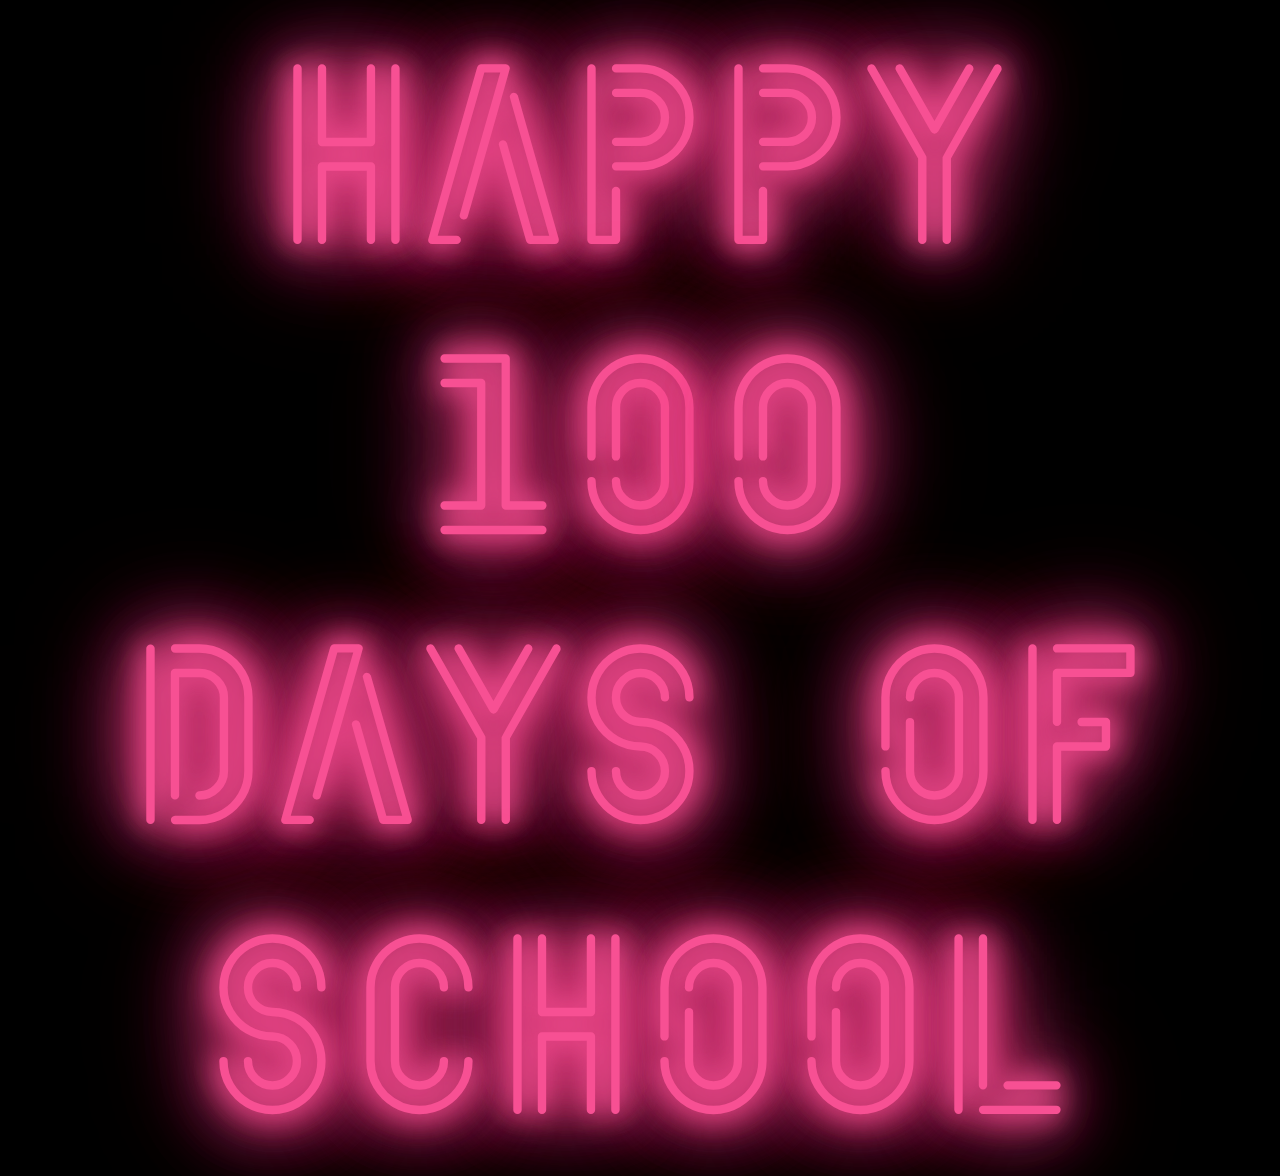
==== 100Days.html @ de39a215 "100th day" ====
<!DOCTYPE html>
<html lang="en">
	<head>
		<meta charset="UTF-8" />
		<meta http-equiv="X-UA-Compatible" content="IE=edge" />
		<meta name="viewport" content="width=device-width, initial-scale=1.0" />
		<title>Document</title>
		<link rel="preconnect" href="/NeonSans.otf">
		<link rel="stylesheet" href="100Days.css"></link>
	</head>
	<body>
		<div class="neonSign">Happy <span class="flash">10</span>0</div>
		<div class="neonSign">days of</div>
		<div class="neonSign">School</div>
	</body>
</html>
---- 100Days.css ----
:root {
	--main: #f75093;
	--secondary: #e9347c;
}

* {
	background-color: black;
	color: var(--main);
}
@font-face {
	font-family: 'Neon Sans';
	src: url('/NeonSans.otf');
}

.flash {
	animation: neonFlash 4s infinite;
	background-color: transparent;
}
.flashRev {
	animation: neonFlash 4s infinite reverse;
	background-color: transparent;
}

.neonSign {
	font-family: 'Neon Sans';
	vertical-align: middle;
	text-align: center;
	align-items: center;
	padding: 0;
	font-size: 28vh;
	color: var(--main);
	text-shadow: 0 0 1.5rem var(--main), 0 0 2rem var(--main),
		0 0 3rem var(--main), 0 0 4rem var(--secondary), 0 0 5rem var(--secondary),
		0 0 6rem var(--secondary), 0 0 7rem var(--secondary),
		0 0 8rem var(--secondary);
}

.container {
	display: inline-flex;
}

.col {
	flex-direction: column;
}

.names {
	font-family: 'Neon Sans';
	vertical-align: middle;
	text-align: center;
	align-items: center;
	padding: 0;
	width: 95vw;
	font-size: 5vh;
	color: var(--main);
	text-shadow: 0 0 0.5rem var(--main), 0 0 1rem var(--main),
		0 0 1.5rem var(--main), 0 0 2rem var(--secondary),
		0 0 2.5rem var(--secondary), 0 0 3rem var(--secondary),
		0 0 3.5rem var(--secondary), 0 0 4rem var(--secondary);
}
.transparent-bg {
	background-color: transparent;
}

@keyframes neonFlash {
	0% {
		text-shadow: 0 0 1.5rem var(--main), 0 0 2rem var(--main),
			0 0 3rem var(--main), 0 0 4rem var(--secondary), 0 0 5rem var(--secondary),
			0 0 6rem var(--secondary), 0 0 7rem var(--secondary),
			0 0 8rem var(--secondary);
	}
	5% {
		text-shadow: 0 0 1.5rem var(--main), 0 0 2rem var(--main),
			0 0 3rem var(--main), 0 0 4rem var(--secondary), 0 0 5rem var(--secondary),
			0 0 6rem var(--secondary), 0 0 7rem var(--secondary),
			0 0 8rem var(--secondary);
	}
	7% {
		color: #5a1a34;
		text-shadow: none;
	}
	9% {
		text-shadow: 0 0 0.5rem var(--main), 0 0 1rem var(--main),
			0 0 1.5rem var(--main), 0 0 2rem var(--secondary),
			0 0 2.5rem var(--secondary), 0 0 3rem var(--secondary),
			0 0 3.5rem var(--secondary), 0 0 4rem var(--secondary);
		color: #83284c;
	}
	11% {
		color: #5a1a34;
		text-shadow: none;
	}
	13% {
		text-shadow: 0 0 0.5rem var(--main), 0 0 1rem var(--main),
			0 0 1.5rem var(--main), 0 0 2rem var(--secondary),
			0 0 2.5rem var(--secondary), 0 0 3rem var(--secondary),
			0 0 3.5rem var(--secondary), 0 0 4rem var(--secondary);
		color: #83284c;
	}
	15% {
		color: #5a1a34;
		text-shadow: none;
	}
	17% {
		text-shadow: 0 0 0.5rem var(--main), 0 0 1rem var(--main),
			0 0 1.5rem var(--main), 0 0 2rem var(--secondary),
			0 0 2.5rem var(--secondary), 0 0 3rem var(--secondary),
			0 0 3.5rem var(--secondary), 0 0 4rem var(--secondary);
		color: #83284c;
	}
	19% {
		text-shadow: 0 0 1.5rem var(--main), 0 0 2rem var(--main),
			0 0 3rem var(--main), 0 0 4rem var(--secondary), 0 0 5rem var(--secondary),
			0 0 6rem var(--secondary), 0 0 7rem var(--secondary),
			0 0 8rem var(--secondary);
		color: var(--main);
	}
	100% {
		text-shadow: 0 0 1.5rem var(--main), 0 0 2rem var(--main),
			0 0 3rem var(--main), 0 0 4rem var(--secondary), 0 0 5rem var(--secondary),
			0 0 6rem var(--secondary), 0 0 7rem var(--secondary),
			0 0 8rem var(--secondary);
		color: var(--main);
	}
}
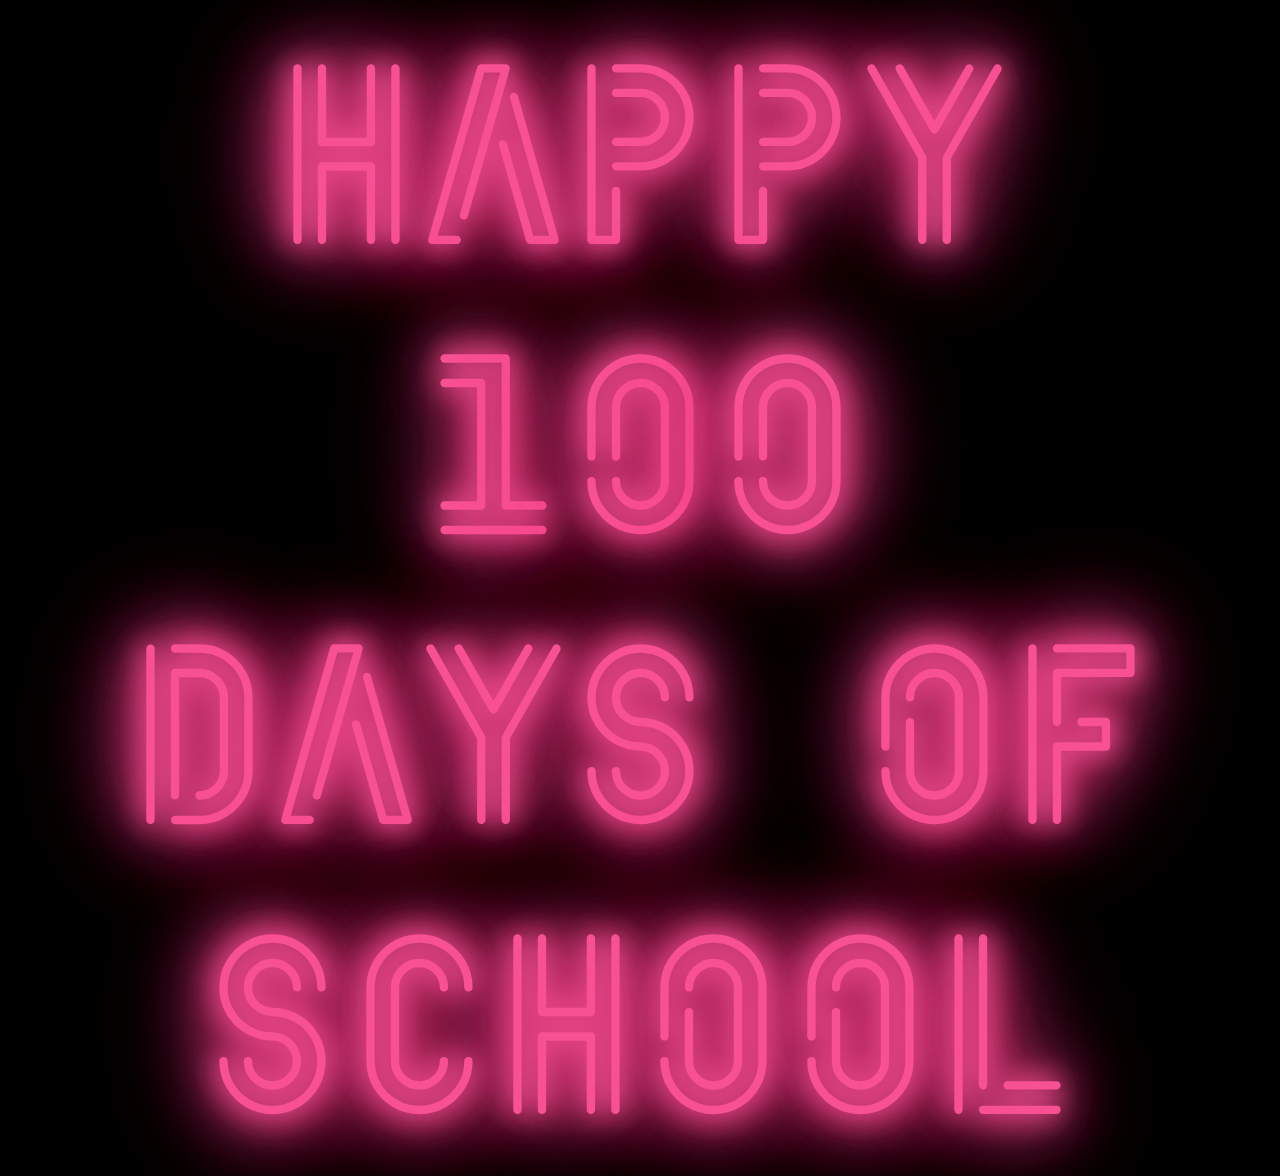
==== commit 494c4686: "updated 100th day" ====
--- a/100Days.html
+++ b/100Days.html
@@ -9,7 +9,7 @@
 		<link rel="stylesheet" href="100Days.css"></link>
 	</head>
 	<body>
-		<div class="neonSign">Happy <span class="flash">10</span>0</div>
+		<div class="neonSign">Happy <span class="flash">1</span>0<span class="flash">0</span></div>
 		<div class="neonSign">days of</div>
 		<div class="neonSign">School</div>
 	</body>
